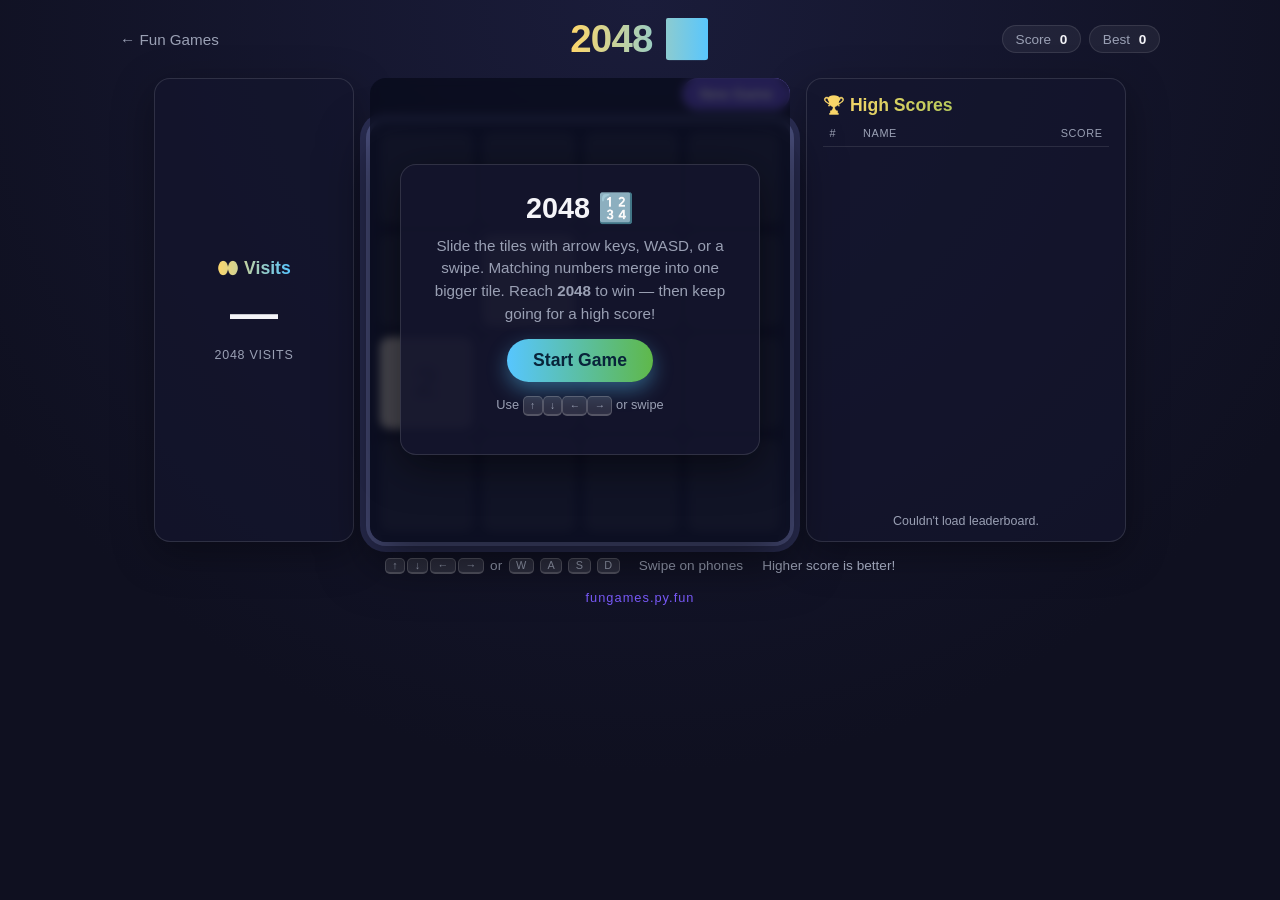
==== 2048.html @ 3dcd342f "Initial commit: FunGames multi-game Flask site. Save the fungames project (snake, 2048, chess, and m" ====
<!DOCTYPE html>
<html lang="en">
<head>
  <meta charset="UTF-8" />
  <meta name="viewport" content="width=device-width, initial-scale=1.0, maximum-scale=1.0, user-scalable=no" />
  <title>2048 🔢 — Fun Games</title>
  <meta name="description" content="Slide and merge matching tiles — reach 2048!" />
  <link rel="stylesheet" href="2048.css?v=1" />
</head>
<body>
  <div class="game-wrap">
    <header class="game-header">
      <a class="back-link" href="index.html">&larr; Fun Games</a>
      <h1 class="game-title">2048 <span aria-hidden="true">🔢</span></h1>
      <div class="scoreboard">
        <div class="score-pill">Score <strong id="score">0</strong></div>
        <div class="score-pill">Best <strong id="best">0</strong></div>
      </div>
    </header>

    <div class="play-area">
      <!-- Global visit counter, on the OPPOSITE side from the leaderboard -->
      <aside class="visits" id="visits" aria-label="Site visit counter">
        <h2 class="visits-title"><span aria-hidden="true">👀</span> Visits</h2>
        <p class="visits-count" id="visits-count">—</p>
        <p class="visits-note">2048 visits</p>
      </aside>

      <div class="stage">
        <div class="board-toolbar">
          <button id="new-btn" class="new-btn" type="button">New Game</button>
        </div>

        <div class="board" id="board" aria-label="2048 game board">
          <!-- 16 empty cell backgrounds -->
          <div class="grid-bg" aria-hidden="true">
            <div class="cell"></div><div class="cell"></div><div class="cell"></div><div class="cell"></div>
            <div class="cell"></div><div class="cell"></div><div class="cell"></div><div class="cell"></div>
            <div class="cell"></div><div class="cell"></div><div class="cell"></div><div class="cell"></div>
            <div class="cell"></div><div class="cell"></div><div class="cell"></div><div class="cell"></div>
          </div>
          <!-- Moving tiles are added here by JS -->
          <div class="tiles" id="tiles"></div>
        </div>

        <!-- Overlay shown at start, on win, and on game over -->
        <div class="overlay" id="overlay">
          <div class="overlay-card">
            <h2 id="overlay-title">2048 🔢</h2>
            <p id="overlay-text">
              Slide the tiles with arrow keys, WASD, or a swipe. Matching numbers
              merge into one bigger tile. Reach <strong>2048</strong> to win —
              then keep going for a high score!
            </p>
            <p id="overlay-score" class="overlay-score" hidden></p>

            <!-- Score submission, shown on game over (and optional win submit) -->
            <div id="submit-row" class="submit-row" hidden>
              <input id="name-input" class="name-input" type="text" maxlength="16"
                     placeholder="Your name" autocomplete="off" spellcheck="false" />
              <button id="submit-btn" class="submit-btn">Submit score</button>
              <p id="submit-status" class="submit-status" hidden></p>
            </div>

            <!-- Replace-your-own-score confirmation, shown when a returning
                 player (this device's remembered account) re-submits a name
                 that is already on the board. "Better" = HIGHER score. -->
            <div id="replace-confirm" class="replace-confirm" hidden>
              <p id="replace-welcome" class="replace-welcome"></p>
              <div class="replace-rows">
                <p id="replace-prev" class="replace-line"></p>
                <p id="replace-this" class="replace-line"></p>
              </div>
              <p id="replace-verdict" class="replace-verdict"></p>
              <div class="replace-actions">
                <button id="replace-yes" class="submit-btn">Replace my score</button>
                <button id="replace-no" class="keep-btn">Keep my old score</button>
              </div>
            </div>

            <div class="overlay-actions">
              <button id="start-btn" class="play-btn">Start Game</button>
              <button id="keep-going-btn" class="keep-btn" hidden>Keep Going</button>
            </div>
            <p class="overlay-hint">Use <kbd>↑</kbd><kbd>↓</kbd><kbd>←</kbd><kbd>→</kbd> or swipe</p>
          </div>
        </div>
      </div>

      <!-- Global leaderboard, shared across everyone on the public link -->
      <aside class="leaderboard" id="leaderboard" aria-label="Global leaderboard">
        <h2 class="lb-title"><span aria-hidden="true">🏆</span> High Scores</h2>
        <div class="lb-head">
          <span class="lb-col-rank">#</span>
          <span class="lb-col-name">Name</span>
          <span class="lb-col-score">Score</span>
        </div>
        <ol class="lb-list" id="lb-list"></ol>
        <p class="lb-note" id="lb-note">Loading…</p>
      </aside>
    </div>

    <section class="legend">
      <div class="legend-item"><span class="keys"><kbd>↑</kbd><kbd>↓</kbd><kbd>←</kbd><kbd>→</kbd></span> or <kbd>W</kbd><kbd>A</kbd><kbd>S</kbd><kbd>D</kbd></div>
      <div class="legend-item">Swipe on phones</div>
      <div class="legend-item">Higher score is better!</div>
    </section>

    <p class="domain">fungames.py.fun</p>
  </div>

  <script src="2048.js?v=1"></script>
</body>
</html>
---- 2048.css ----
:root {
  --bg: #0f1020;
  --fg: #f4f4f8;
  --accent: #7c5cff;
  --sky: #57c6ff;
  --leaf: #5fb84a;
  --gold: #ffd76a;
  --muted: #9aa0b4;
  --board: #1a1d3a;
  --cell: rgba(255, 255, 255, 0.08);
  --gap: 10px;
  --tile-radius: 10px;
}

* {
  box-sizing: border-box;
  margin: 0;
  padding: 0;
}

[hidden] {
  display: none !important;
}

html,
body {
  min-height: 100%;
}

body {
  font-family: -apple-system, BlinkMacSystemFont, "Segoe UI", Roboto, Helvetica,
    Arial, sans-serif;
  background: radial-gradient(circle at 50% 0%, #1a1c3a 0%, var(--bg) 70%);
  color: var(--fg);
  display: flex;
  flex-direction: column;
  align-items: center;
  min-height: 100vh;
  padding: 1rem;
  -webkit-user-select: none;
  user-select: none;
}

.game-wrap {
  width: 100%;
  max-width: 1040px;
  display: flex;
  flex-direction: column;
  align-items: center;
  gap: 1rem;
}

.play-area {
  width: 100%;
  display: flex;
  flex-wrap: wrap;
  justify-content: center;
  align-items: stretch;
  gap: 1rem;
}

.game-header {
  width: 100%;
  display: grid;
  grid-template-columns: 1fr auto 1fr;
  align-items: center;
  gap: 0.5rem;
}

.back-link {
  justify-self: start;
  color: var(--muted);
  text-decoration: none;
  font-size: 0.95rem;
  transition: color 0.2s;
}
.back-link:hover {
  color: var(--fg);
}

.game-title {
  font-size: clamp(1.6rem, 5vw, 2.4rem);
  letter-spacing: -0.02em;
  white-space: nowrap;
  background: linear-gradient(90deg, var(--gold), var(--sky));
  -webkit-background-clip: text;
  background-clip: text;
  -webkit-text-fill-color: transparent;
}

.scoreboard {
  justify-self: end;
  display: flex;
  gap: 0.5rem;
}

.score-pill {
  background: rgba(255, 255, 255, 0.06);
  border: 1px solid rgba(255, 255, 255, 0.1);
  border-radius: 999px;
  padding: 0.35rem 0.8rem;
  font-size: 0.85rem;
  color: var(--muted);
}
.score-pill strong {
  color: var(--fg);
  margin-left: 0.3rem;
}

.stage {
  position: relative;
  width: 100%;
  max-width: 420px;
  flex: 1 1 320px;
  display: flex;
  flex-direction: column;
  gap: 0.7rem;
}

.board-toolbar {
  display: flex;
  justify-content: flex-end;
}

.new-btn {
  appearance: none;
  border: 1px solid rgba(255, 255, 255, 0.2);
  background: rgba(124, 92, 255, 0.85);
  color: #fff;
  font-weight: 700;
  font-size: 0.9rem;
  border-radius: 999px;
  padding: 0.45rem 1rem;
  cursor: pointer;
  transition: transform 0.12s, background 0.2s;
}
.new-btn:hover {
  transform: translateY(-1px);
  background: rgba(124, 92, 255, 1);
}

/* ---- The 4×4 board ---- */
.board {
  position: relative;
  width: 100%;
  aspect-ratio: 1 / 1;
  background: var(--board);
  border-radius: 16px;
  padding: var(--gap);
  box-shadow: 0 20px 50px rgba(0, 0, 0, 0.55), 0 0 0 4px #4a4f7d,
    0 0 0 10px #2a2d52;
  touch-action: none;
  -webkit-touch-callout: none;
}

.grid-bg {
  display: grid;
  grid-template-columns: repeat(4, 1fr);
  grid-template-rows: repeat(4, 1fr);
  gap: var(--gap);
  width: 100%;
  height: 100%;
}

.cell {
  background: var(--cell);
  border-radius: var(--tile-radius);
}

.tiles {
  position: absolute;
  inset: var(--gap);
  pointer-events: none;
}

.tile {
  position: absolute;
  display: flex;
  align-items: center;
  justify-content: center;
  border-radius: var(--tile-radius);
  font-weight: 800;
  font-variant-numeric: tabular-nums;
  color: #1a1030;
  /* Position via --x/--y so pop animations can scale without fighting slide. */
  --x: 0px;
  --y: 0px;
  transform: translate(var(--x), var(--y));
  transition: transform 120ms ease-in-out;
  z-index: 1;
}

.tile.new {
  animation: pop-in 160ms ease-out;
}
.tile.merged {
  animation: pop-merge 180ms ease-out;
  z-index: 2;
}

@keyframes pop-in {
  0% { transform: translate(var(--x), var(--y)) scale(0); }
  100% { transform: translate(var(--x), var(--y)) scale(1); }
}
@keyframes pop-merge {
  0% { transform: translate(var(--x), var(--y)) scale(1); }
  50% { transform: translate(var(--x), var(--y)) scale(1.12); }
  100% { transform: translate(var(--x), var(--y)) scale(1); }
}

/* Classic-ish tile colors, tuned for the dark theme */
.tile-2    { background: #eee4da; color: #776e65; }
.tile-4    { background: #ede0c8; color: #776e65; }
.tile-8    { background: #f2b179; color: #f9f6f2; }
.tile-16   { background: #f59563; color: #f9f6f2; }
.tile-32   { background: #f67c5f; color: #f9f6f2; }
.tile-64   { background: #f65e3b; color: #f9f6f2; }
.tile-128  { background: #edcf72; color: #f9f6f2; font-size: 0.9em; }
.tile-256  { background: #edcc61; color: #f9f6f2; font-size: 0.9em; }
.tile-512  { background: #edc850; color: #f9f6f2; font-size: 0.9em; }
.tile-1024 { background: #edc53f; color: #f9f6f2; font-size: 0.75em; }
.tile-2048 { background: #edc22e; color: #f9f6f2; font-size: 0.75em;
             box-shadow: 0 0 18px rgba(237, 194, 46, 0.55); }
.tile-super { background: #3c3a32; color: #f9f6f2; font-size: 0.7em; }

/* ---- Global visits panel ---- */
.visits {
  flex: 1 1 160px;
  max-width: 200px;
  min-width: 150px;
  display: flex;
  flex-direction: column;
  align-items: center;
  justify-content: center;
  background: rgba(20, 22, 45, 0.72);
  border: 1px solid rgba(255, 255, 255, 0.12);
  border-radius: 16px;
  padding: 1.2rem 1rem;
  box-shadow: 0 12px 40px rgba(0, 0, 0, 0.35);
  text-align: center;
}

.visits-title {
  font-size: 1.1rem;
  margin-bottom: 0.6rem;
  background: linear-gradient(90deg, var(--gold), var(--sky));
  -webkit-background-clip: text;
  background-clip: text;
  -webkit-text-fill-color: transparent;
}

.visits-count {
  font-size: clamp(2rem, 6vw, 3rem);
  font-weight: 800;
  line-height: 1.1;
  color: var(--fg);
  font-variant-numeric: tabular-nums;
}

.visits-note {
  color: var(--muted);
  font-size: 0.78rem;
  margin-top: 0.4rem;
  text-transform: uppercase;
  letter-spacing: 0.06em;
}

/* ---- Global leaderboard panel ---- */
.leaderboard {
  flex: 1 1 260px;
  max-width: 320px;
  min-width: 240px;
  display: flex;
  flex-direction: column;
  background: rgba(20, 22, 45, 0.72);
  border: 1px solid rgba(255, 255, 255, 0.12);
  border-radius: 16px;
  padding: 1rem 1rem 0.8rem;
  box-shadow: 0 12px 40px rgba(0, 0, 0, 0.35);
  text-align: left;
}

.lb-title {
  font-size: 1.1rem;
  margin-bottom: 0.7rem;
  background: linear-gradient(90deg, var(--gold), var(--leaf));
  -webkit-background-clip: text;
  background-clip: text;
  -webkit-text-fill-color: transparent;
}

.lb-head,
.lb-row {
  display: grid;
  grid-template-columns: 1.6rem 1fr auto;
  gap: 0.5rem;
  align-items: center;
  font-size: 0.85rem;
}

.lb-head {
  color: var(--muted);
  text-transform: uppercase;
  font-size: 0.68rem;
  letter-spacing: 0.06em;
  padding: 0 0.4rem 0.4rem;
  border-bottom: 1px solid rgba(255, 255, 255, 0.1);
}
.lb-col-score {
  text-align: right;
  min-width: 2.6rem;
}

.lb-list {
  list-style: none;
  margin: 0.3rem 0 0;
  padding: 0;
  flex: 1 1 auto;
  overflow-y: auto;
  max-height: 420px;
}

.lb-row {
  padding: 0.32rem 0.4rem;
  border-radius: 8px;
}
.lb-row:nth-child(odd) {
  background: rgba(255, 255, 255, 0.04);
}
.lb-row.you {
  background: rgba(124, 92, 255, 0.28);
  outline: 1px solid rgba(124, 92, 255, 0.5);
}
.lb-rank {
  color: var(--muted);
  font-variant-numeric: tabular-nums;
}
.lb-row:nth-child(1) .lb-rank,
.lb-row:nth-child(2) .lb-rank,
.lb-row:nth-child(3) .lb-rank {
  color: var(--gold);
  font-weight: 700;
}
.lb-name {
  overflow: hidden;
  text-overflow: ellipsis;
  white-space: nowrap;
}
.lb-score {
  text-align: right;
  font-variant-numeric: tabular-nums;
  color: var(--fg);
}

.lb-note {
  color: var(--muted);
  font-size: 0.78rem;
  margin-top: 0.6rem;
  text-align: center;
}

/* ---- Score submission ---- */
.submit-row {
  display: flex;
  flex-wrap: wrap;
  gap: 0.5rem;
  justify-content: center;
  margin-bottom: 0.9rem;
}
.name-input {
  flex: 1 1 8rem;
  min-width: 0;
  appearance: none;
  background: rgba(255, 255, 255, 0.1);
  border: 1px solid rgba(255, 255, 255, 0.2);
  border-radius: 999px;
  color: var(--fg);
  font-size: 0.95rem;
  padding: 0.5rem 0.9rem;
  text-align: center;
}
.name-input:focus {
  outline: none;
  border-color: var(--accent);
  background: rgba(255, 255, 255, 0.16);
}
.submit-btn {
  appearance: none;
  border: 1px solid rgba(255, 255, 255, 0.2);
  background: rgba(124, 92, 255, 0.85);
  color: #fff;
  font-weight: 700;
  font-size: 0.9rem;
  border-radius: 999px;
  padding: 0.5rem 1rem;
  cursor: pointer;
  transition: transform 0.12s, background 0.2s;
}
.submit-btn:hover:not(:disabled) {
  transform: translateY(-1px);
  background: rgba(124, 92, 255, 1);
}
.submit-btn:disabled {
  opacity: 0.55;
  cursor: default;
}
.submit-status {
  flex: 1 1 100%;
  font-size: 0.82rem !important;
  margin: 0 !important;
}
.submit-status.ok {
  color: #7ee08a !important;
}
.submit-status.err {
  color: #ff8a8a !important;
}
.submit-status.taken {
  color: var(--gold) !important;
  font-weight: 600;
}

.replace-confirm {
  background: rgba(255, 255, 255, 0.05);
  border: 1px solid rgba(255, 215, 106, 0.35);
  border-radius: 14px;
  padding: 0.9rem 1rem;
  margin-bottom: 0.9rem;
  text-align: center;
}
.replace-welcome {
  color: var(--gold) !important;
  font-weight: 700;
  font-size: 1rem !important;
  margin-bottom: 0.6rem !important;
}
.replace-rows {
  display: flex;
  flex-direction: column;
  gap: 0.2rem;
  margin-bottom: 0.5rem;
}
.replace-line {
  color: var(--fg) !important;
  font-size: 0.9rem !important;
  font-variant-numeric: tabular-nums;
  margin: 0 !important;
}
.replace-verdict {
  font-weight: 700;
  font-size: 0.92rem !important;
  margin-bottom: 0.8rem !important;
}
.replace-verdict.win {
  color: #7ee08a !important;
}
.replace-verdict.lose {
  color: #ffb27a !important;
}
.replace-actions {
  display: flex;
  flex-wrap: wrap;
  gap: 0.5rem;
  justify-content: center;
}
.keep-btn {
  appearance: none;
  border: 1px solid rgba(255, 255, 255, 0.25);
  background: rgba(255, 255, 255, 0.08);
  color: var(--fg);
  font-weight: 600;
  font-size: 0.9rem;
  border-radius: 999px;
  padding: 0.5rem 1rem;
  cursor: pointer;
  transition: transform 0.12s, background 0.2s;
}
.keep-btn:hover {
  transform: translateY(-1px);
  background: rgba(255, 255, 255, 0.16);
}

.overlay {
  position: absolute;
  inset: 0;
  display: flex;
  align-items: center;
  justify-content: center;
  background: rgba(8, 10, 25, 0.72);
  backdrop-filter: blur(4px);
  border-radius: 16px;
  padding: 1rem;
  z-index: 10;
  transition: opacity 0.25s;
}
.overlay.hidden {
  opacity: 0;
  pointer-events: none;
}

.overlay-card {
  max-width: 360px;
  text-align: center;
  background: rgba(20, 22, 45, 0.9);
  border: 1px solid rgba(255, 255, 255, 0.12);
  border-radius: 16px;
  padding: 1.6rem 1.4rem;
  box-shadow: 0 12px 40px rgba(0, 0, 0, 0.5);
}
.overlay-card h2 {
  font-size: 1.8rem;
  margin-bottom: 0.6rem;
}
.overlay-card p {
  color: var(--muted);
  font-size: 0.95rem;
  line-height: 1.5;
  margin-bottom: 0.8rem;
}
.overlay-score {
  color: var(--fg) !important;
  font-size: 1.1rem !important;
  font-weight: 600;
}

.overlay-actions {
  display: flex;
  flex-wrap: wrap;
  gap: 0.5rem;
  justify-content: center;
}

.play-btn {
  appearance: none;
  border: none;
  cursor: pointer;
  font-size: 1.1rem;
  font-weight: 700;
  color: #08243a;
  background: linear-gradient(90deg, var(--sky), var(--leaf));
  padding: 0.7rem 1.6rem;
  border-radius: 999px;
  box-shadow: 0 8px 20px rgba(87, 198, 255, 0.4);
  transition: transform 0.12s, box-shadow 0.2s;
}
.play-btn:hover {
  transform: translateY(-2px);
  box-shadow: 0 12px 26px rgba(87, 198, 255, 0.55);
}
.play-btn:active {
  transform: translateY(0);
}

.overlay-hint {
  margin-top: 0.8rem;
  font-size: 0.8rem !important;
}

kbd {
  display: inline-block;
  background: rgba(255, 255, 255, 0.12);
  border: 1px solid rgba(255, 255, 255, 0.18);
  border-bottom-width: 2px;
  border-radius: 5px;
  padding: 0.05rem 0.4rem;
  font-family: inherit;
  font-size: 0.8em;
  min-width: 1.4em;
  text-align: center;
}

.legend {
  display: flex;
  flex-wrap: wrap;
  gap: 0.6rem 1.2rem;
  justify-content: center;
  color: var(--muted);
  font-size: 0.85rem;
}
.legend-item {
  display: flex;
  align-items: center;
  gap: 0.4rem;
}
.keys {
  display: inline-flex;
  gap: 0.15rem;
}

.domain {
  font-size: 0.8rem;
  letter-spacing: 0.08em;
  color: var(--accent);
  text-transform: lowercase;
}

@media (max-width: 640px) {
  body {
    padding: 0.6rem;
  }
  .play-area {
    flex-direction: column;
    align-items: stretch;
  }
  .stage {
    order: 1;
    width: 100%;
    max-width: 100%;
    flex: 1 1 auto;
  }
  .leaderboard {
    order: 2;
    max-width: 100%;
    min-width: 0;
  }
  .visits {
    order: 3;
    max-width: 100%;
    min-width: 0;
  }
  .leaderboard .lb-list {
    max-height: 240px;
  }
  .game-header {
    grid-template-columns: 1fr;
    justify-items: center;
    text-align: center;
  }
  .back-link,
  .scoreboard {
    justify-self: center;
  }
}
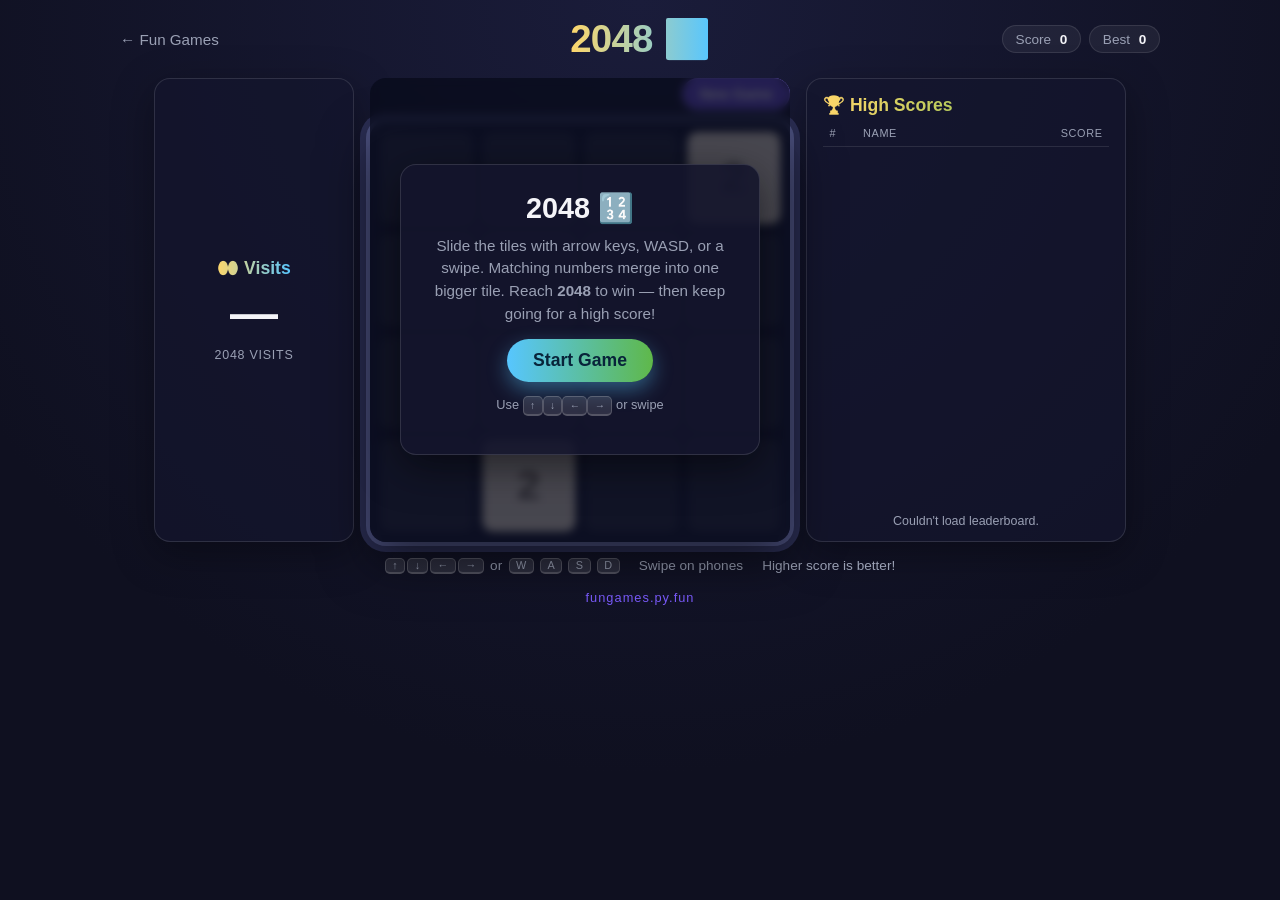
==== commit dad24f94: "Add Dino Run and Platform Jumper, shared device identity, and announce system. Sync game updates, le" ====
--- a/2048.html
+++ b/2048.html
@@ -109,6 +109,8 @@
     <p class="domain">fungames.py.fun</p>
   </div>
 
-  <script src="2048.js?v=1"></script>
+  <script src="device.js?v=6"></script>
+  <script src="announce.js?v=4"></script>
+  <script src="2048.js?v=9"></script>
 </body>
 </html>
